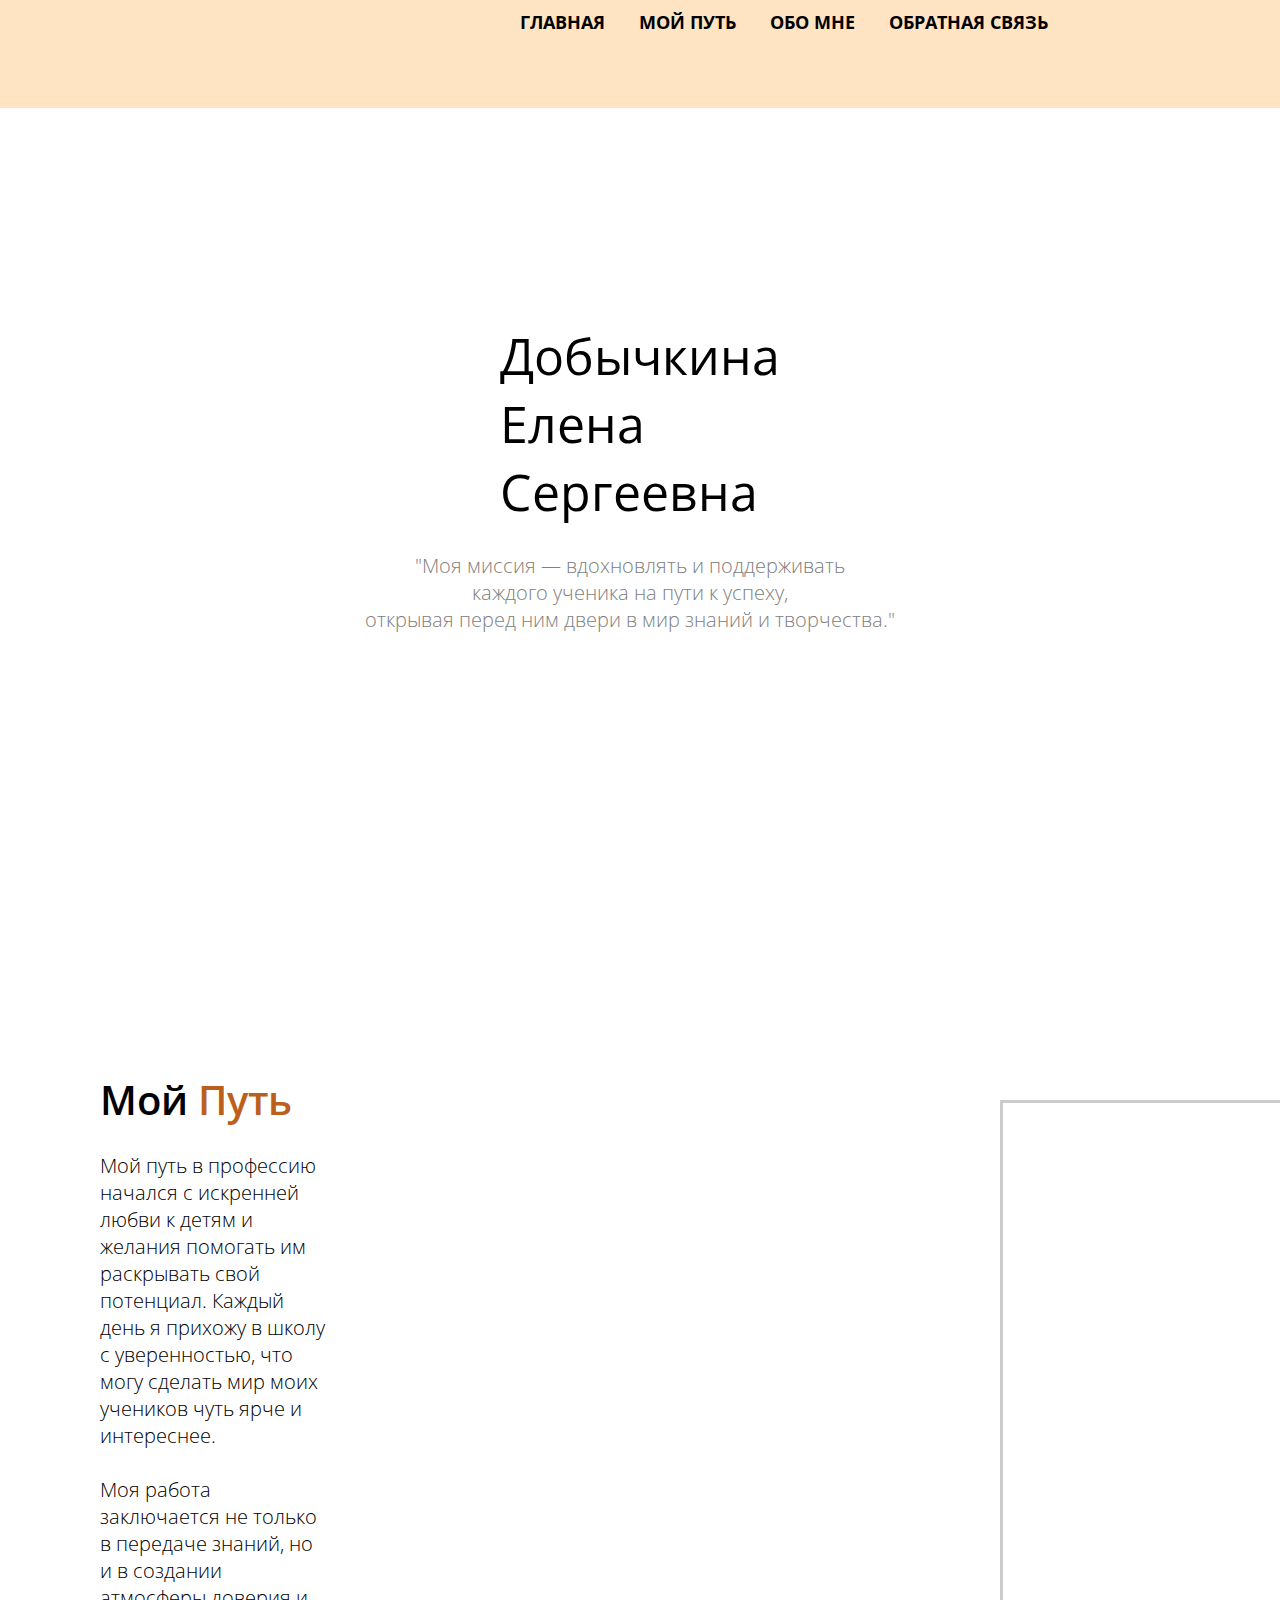
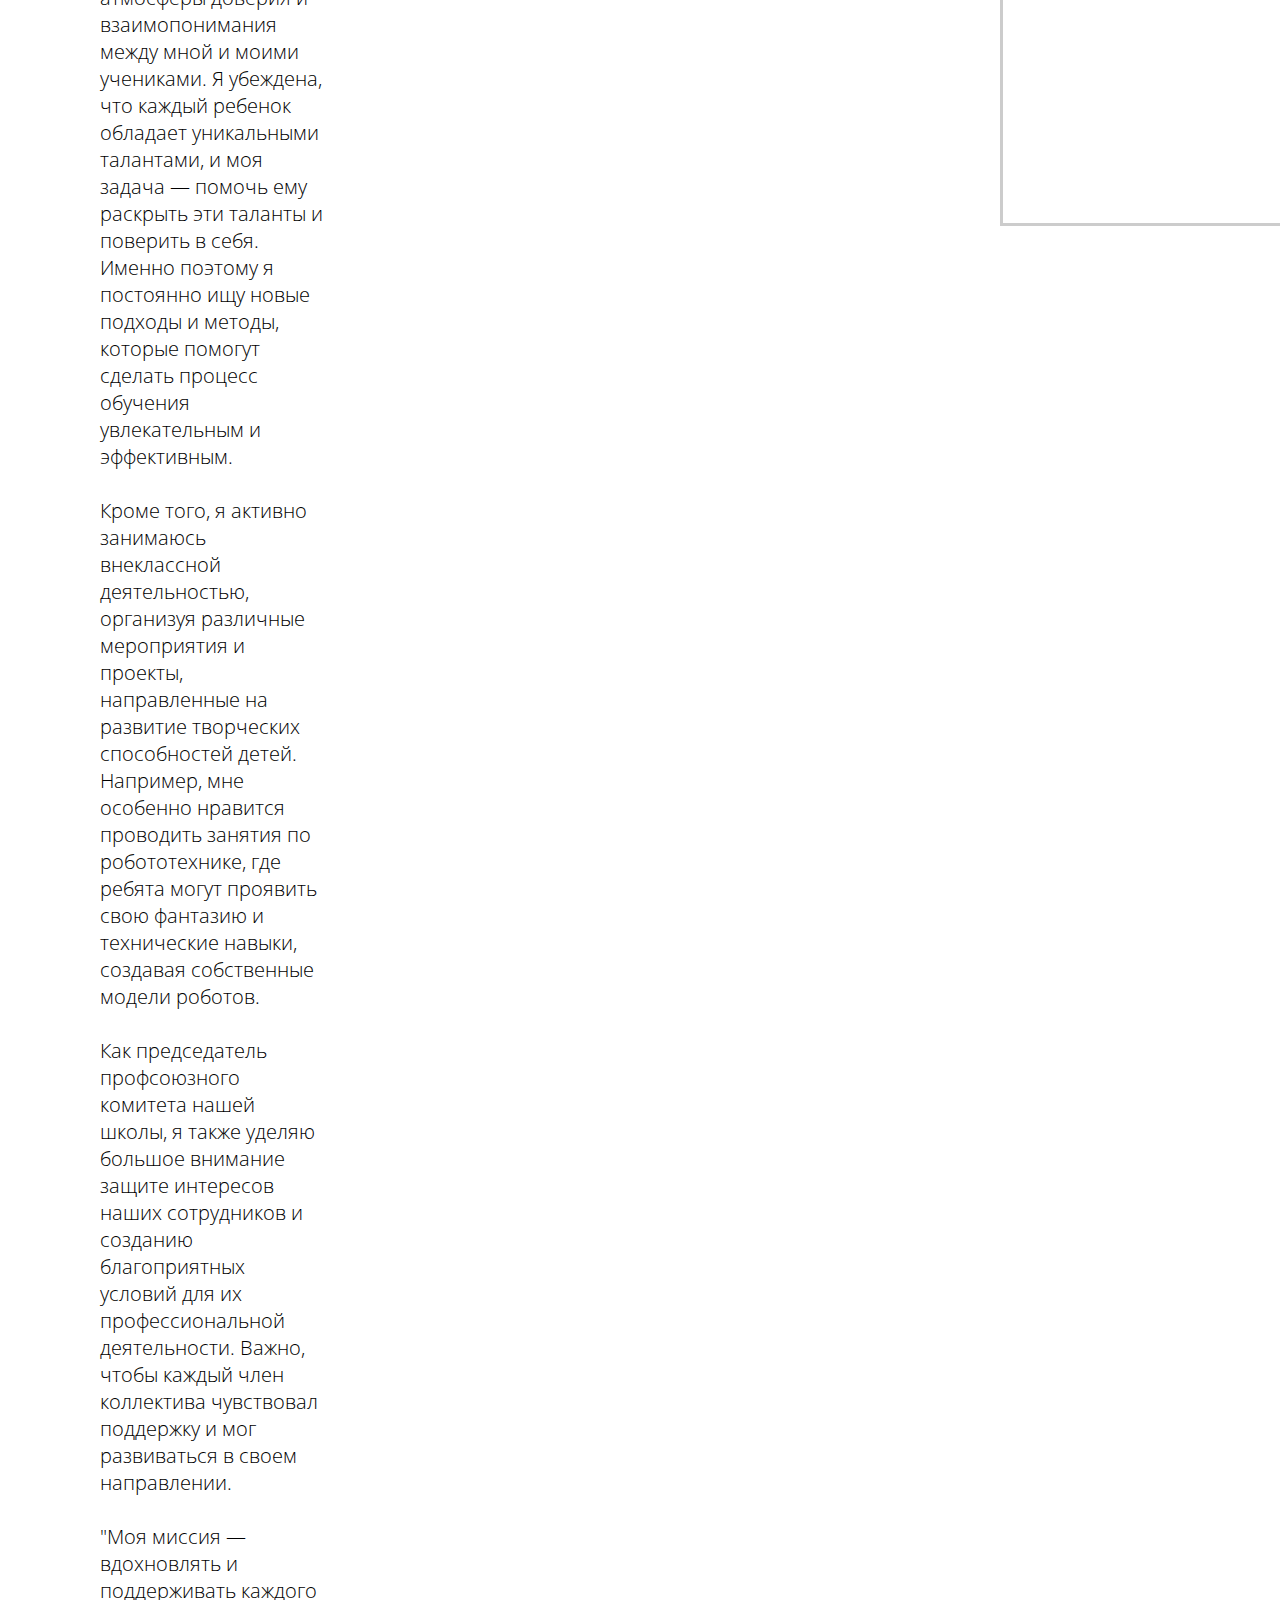
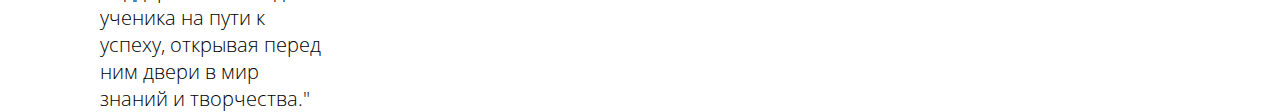
==== index.html @ dc0fd711 "Add files via upload" ====
<!DOCTYPE html>
<html lang="en">
  <head>
    <meta charset="UTF-8" />
    <meta name="viewport" content="width=device-width, initial-scale=1.0" />
    <link rel="preconnect" href="https://fonts.googleapis.com">
    <link rel="preconnect" href="https://fonts.gstatic.com" crossorigin>
    <link href="https://fonts.googleapis.com/css2?family=Open+Sans:ital,wght@0,300..800;1,300..800&display=swap" rel="stylesheet">
    <title>Добычкина.Е.С.</title>
    <link rel="stylesheet" href="style.css">
  </head>
  <body>
        <div class="header">
            <div class="container">
                <div class="header-line">
                    <div class="header-logo">
                        <img src="logo56.png" alt="">
                    </div>
                    <diva class="nav">
                        <a class="nav-item" href="#main">ГЛАВНАЯ</a>
                        <a class="nav-item" href="#mw">МОЙ ПУТЬ</a>
                        <a class="nav-item" href="@">ОБО МНЕ</a>
                        <a class="nav-item" href="@">ОБРАТНАЯ СВЯЗЬ</a>
                    </div>
                </div>
            </div>
        <!-- <div class="fonname">
            <img src="" alt="" width="5000" height="1000">
        
        </div> -->
            <section id="main">
                <div class="header-down">
                    
                    <div class="header-title">
                        Добычкина <br>
                        Елена <br>
                        Сергеевна <br>
                    </div>
                    <div class="subtitle">
                        "Моя миссия — вдохновлять и поддерживать<br> каждого ученика на пути к успеху, <br>
                        открывая перед ним двери в мир знаний и творчества."
                    </div>
                    <div class="rightmph">
                        <img src="moph.jpg" alt="">
                    </div>
                
                </div>
            </section>
        <div class="conttext">
            <div class="container">
                <div class="mywaytitle">
                    <section id="mw">
                        Мой <span>Путь</span>
                    </section>
                </div>
                <div class="mywaysubtitle">
                    Мой путь в профессию начался с искренней любви к детям и желания помогать им раскрывать свой потенциал. Каждый день я прихожу в школу с уверенностью, что могу сделать мир моих учеников чуть ярче и интереснее. <br>
                    <br>
                    Моя работа заключается не только в передаче знаний, но и в создании атмосферы доверия и взаимопонимания между мной и моими учениками. Я убеждена, что каждый ребенок обладает уникальными талантами, и моя задача — помочь ему раскрыть эти таланты и поверить в себя. Именно поэтому я постоянно ищу новые подходы и методы, которые помогут сделать процесс обучения увлекательным и эффективным. <br>
                    <br>
                    Кроме того, я активно занимаюсь внеклассной деятельностью, организуя различные мероприятия и проекты, направленные на развитие творческих способностей детей. Например, мне особенно нравится проводить занятия по робототехнике, где ребята могут проявить свою фантазию и технические навыки, создавая собственные модели роботов. <br>
                    <br>
                    Как председатель профсоюзного комитета нашей школы, я также уделяю большое внимание защите интересов наших сотрудников и созданию благоприятных условий для их профессиональной деятельности. Важно, чтобы каждый член коллектива чувствовал поддержку и мог развиваться в своем направлении. <br>
                    <br>
                    "Моя миссия — вдохновлять и поддерживать каждого ученика на пути к успеху, открывая перед ним двери в мир знаний и творчества."
                </div>
            </div>
        </div>

        <div id="slider">
            <input type="radio" name="slider" id="slide1" checked>
            <input type="radio" name="slider" id="slide2">
            <input type="radio" name="slider" id="slide3">
            <input type="radio" name="slider" id="slide4">
            <div id="slides">
                <div id="overflow">
                    <div class="inner">
                        <div class="slide slide_1">
                        <div class="slide-content">
                            <img src="fk0.jpg" alt="">
                        </div>
                        </div>
                        <div class="slide slide_2">
                        <div class="slide-content">
                            <img src="fk2.jpg" alt="" width="1000">
                        </div>
                        </div>
                        <div class="slide slide_3">
                        <div class="slide-content">
                            <img src="fk3.jpg" alt="">
                        </div>
                        </div>
                        <div class="slide slide_4">
                        <div class="slide-content">
                            <img src="fk4.jpg" alt="">
                        </div>
                        </div>
                    </div>
                </div>
            </div>
            <div id="controls">
                <label for="slide1"></label>
                <label for="slide2"></label>
                <label for="slide3"></label>
                <label for="slide4"></label>
            </div>
            <div id="bullets">
                <label for="slide1"></label>
                <label for="slide2"></label>
                <label for="slide3"></label>
                <label for="slide4"></label>
            </div>
        </div>
        
    




  </body>
</html>
---- style.css ----
body {
    margin: 0;
    font-family: "Open Sans", sans-serif;
}

html{
    scroll-behavior: smooth;
}

.container {
    margin-top: 0px;
    margin-left: 420px;
}

.header {
    background-color: bisque;
    height: 12vh;
    background-size: cover; 
    position: fixed;  
    top: 0;  
    z-index: 100;  
    width: 100%;  
    
}

.header-line{
    padding-top: 10px;
    display: flex;
    align-items: center;
    
}

.header-logo{
    margin-right: 100px;
}

.nav-item{
    color: black;
    text-decoration: none;
    font-weight: 700;
    font-size: 18px;

    margin-right: 30px;
    transition: all 0.35s linear;
}

.nav-item:hover{
    color: coral;
    font-size: 20px;
}

.fonname{
    position: absolute;
}

.header-down{
    position: relative;
}
.header-title{
    color: black;
    font-family: "Open Sans", sans-serif;
    font-size: 50px;
    font-weight: 400;

    text-align: left;
    position: absolute;
    left: 500px;

    margin-top: 322px;
}

.subtitle{
    color: gray;
    font-family: "Open Sans", sans-serif;
    font-size: 20px;
    font-weight: 200;

    text-align: center;
    position: absolute;
    left: 365px;

    margin-top: 552px;
}

.rightmph{
    position: absolute;
    top: 180px;
    left: 1200px;
}

.conttext{
    top: 920px;
    left: 100px;
    
}

.mywaytitle{
    
    position: absolute;
    top: 950px;
    left: 100px;
    font-family: "Open Sans", sans-serif;
    color: black;
    font-family: "Open Sans", sans-serif;
    font-size: 40px;
    font-weight: 600;
    text-align: left;
    position: absolute;
    margin-top: 122px;
    margin-right: 155px;
}
.mywaytitle span{
    color: rgb(189, 95, 28);

}


.mywaysubtitle{
    position: absolute;
    top: 1030px;
    left: 100px;
    font-family: "Open Sans", sans-serif;
    color: black;
    font-family: "Open Sans", sans-serif;
    font-size: 20px;
    font-weight: 200;
    text-align: left;
    position: absolute;
    margin-top: 122px;
    margin-right: 955px;
    
}

#slider {
    position: absolute;
    left: 1000px;
    top: 1100px;
    width: 800px;
    height: 800px;
    max-width: 100%;
    text-align: center;
 }
 #slider input[type=radio] {
    display: none;
 }
 #slider label {
    cursor:pointer;
    text-decoration: none;
 }
 #slides {
    padding: 10px;
    border: 3px solid #ccc;
    position: relative;
    z-index: 1;
 }
 #overflow {
    width: 100%;
    overflow: hidden;
 }
 #slide1:checked ~ #slides .inner {
    margin-left: 0%;
 }
 #slide2:checked ~ #slides .inner {
    margin-left: -100%;
 }
 #slide3:checked ~ #slides .inner {
    margin-left: -200%;
 }
 #slide4:checked ~ #slides .inner {
    margin-left: -300%;
 }
 #slides .inner {
    transition: margin-left 800ms cubic-bezier(0.770, 0.000, 0.175, 1.000);
    width: 400%;
    line-height: 0;
    height: 700px;
 }
 #slides .slide {
    width: 25%;
    float:left;
    display: block;
    justify-content: center;
    align-items: center;
    height: 100%;
    color: #fff;
 }

 #controls {
    margin: -320px 0 0 0;
    width: 100%;
    height: 50px;
    z-index: 3;
    position: relative;
    
 }
 #controls label {
    transition: opacity 0.2s ease-out;
    display: none;
    width: 50px;
    height: 50px;
    opacity: .4;
 }
 #controls label:hover {
    opacity: 1;
 }
 #slide1:checked ~ #controls label:nth-child(2),
 #slide2:checked ~ #controls label:nth-child(3),
 #slide3:checked ~ #controls label:nth-child(4),
 #slide4:checked ~ #controls label:nth-child(1){
     background: url(sr.png) no-repeat;
     background-size: 50px;
     float:right;
     margin:0 -50px 0 0;
     display: block;
 }
 #slide1:checked ~ #controls label:nth-last-child(2),
 #slide2:checked ~ #controls label:nth-last-child(3),
 #slide3:checked ~ #controls label:nth-last-child(4),
 #slide4:checked ~ #controls label:nth-last-child(1) {
    background: url(ggg.png) ;
    float:left;
    margin: 0 0 0 -50px;
    display: block;
 }
 #bullets {
    margin: 150px 0 0;
    text-align: center;
 }
 #bullets label {
    display: inline-block;
    width: 10px;
    height: 10px;
    border-radius:100%;
    margin: 0 10px;
 }
 #slide1:checked ~ #bullets label:nth-child(1),
 #slide2:checked ~ #bullets label:nth-child(2),
 #slide3:checked ~ #bullets label:nth-child(3),
 #slide4:checked ~ #bullets label:nth-child(4) {
 }
 @media screen and (max-width: 100px) {
    #slide1:checked ~ #controls label:nth-child(2),
    #slide2:checked ~ #controls label:nth-child(3),
    #slide3:checked ~ #controls label:nth-child(4),
    #slide4:checked ~ #controls label:nth-child(1),
    #slide1:checked ~ #controls label:nth-last-child(2),
    #slide2:checked ~ #controls label:nth-last-child(3),
    #slide3:checked ~ #controls label:nth-last-child(4),
    #slide4:checked ~ #controls label:nth-last-child(1) {
       margin: 0;
    }
    #slides {
       max-width: calc(100% - 140px);
       margin: 0 auto;
    }
 }
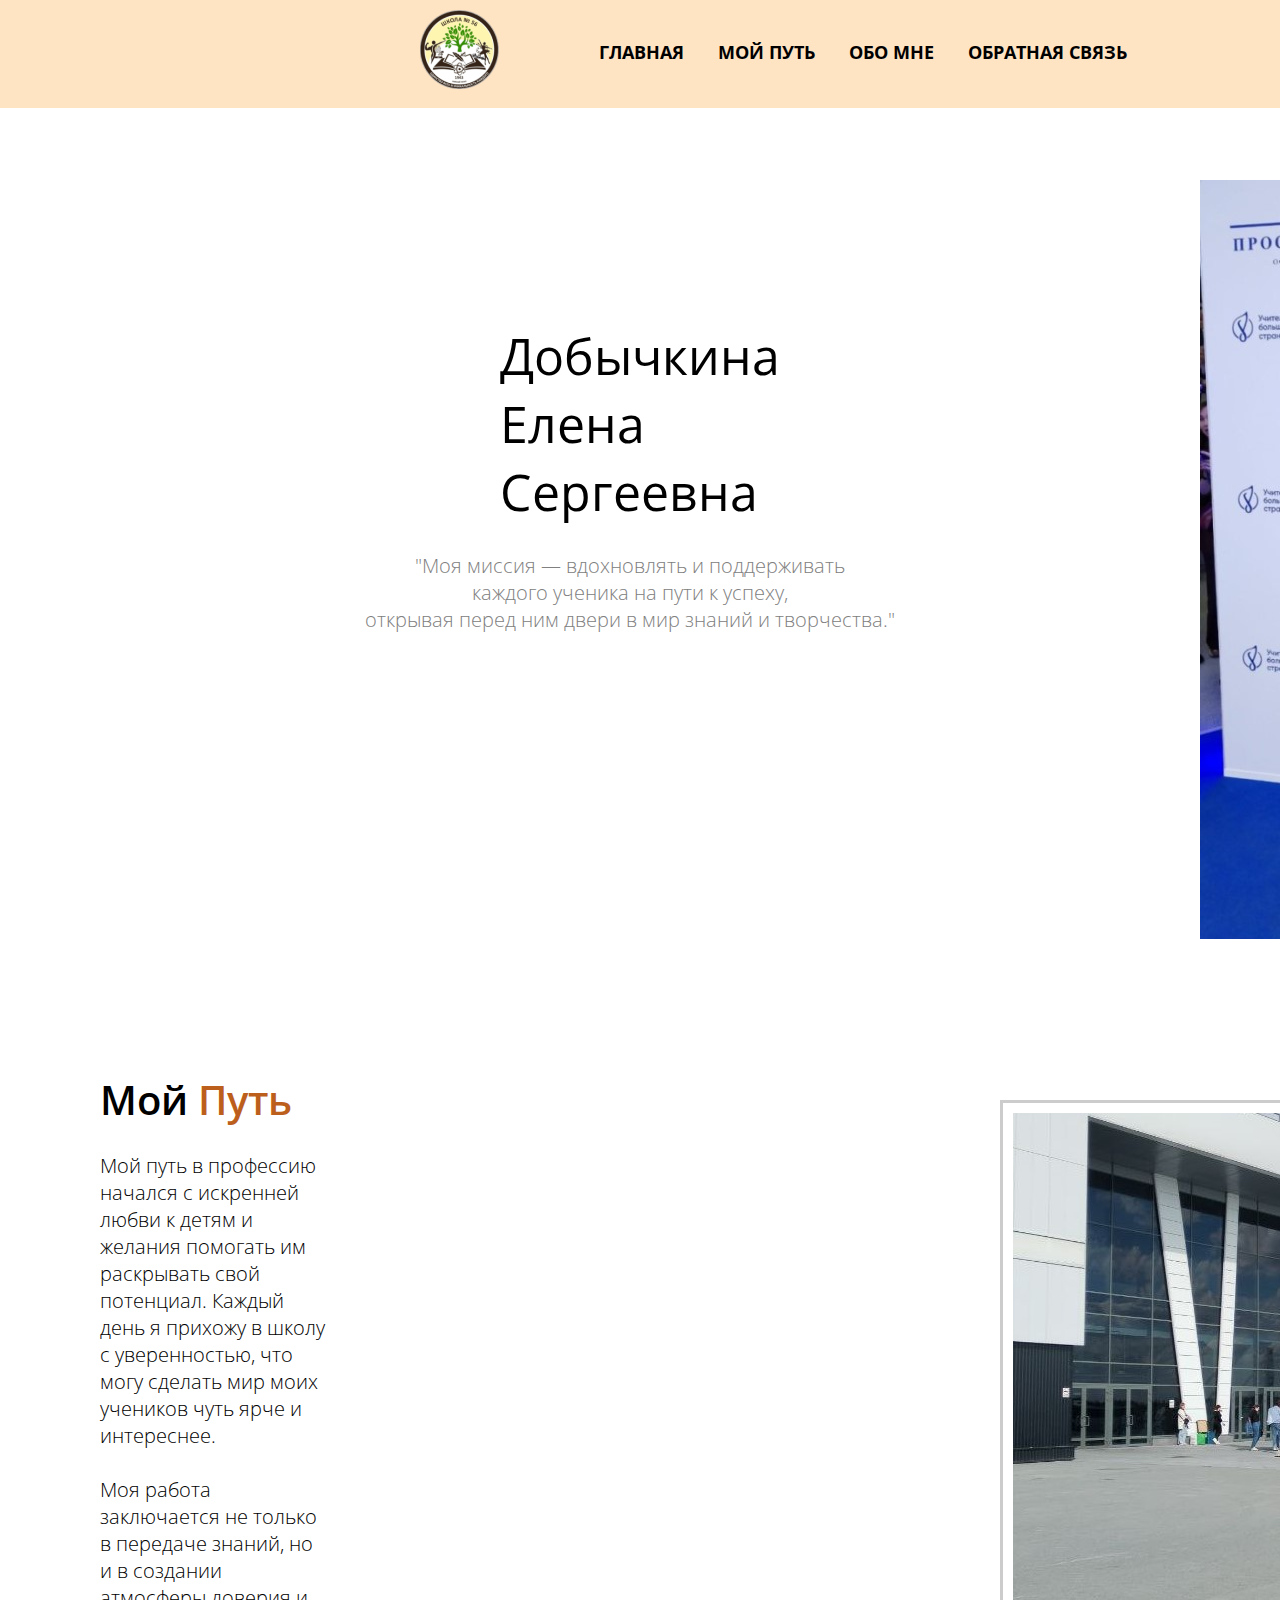
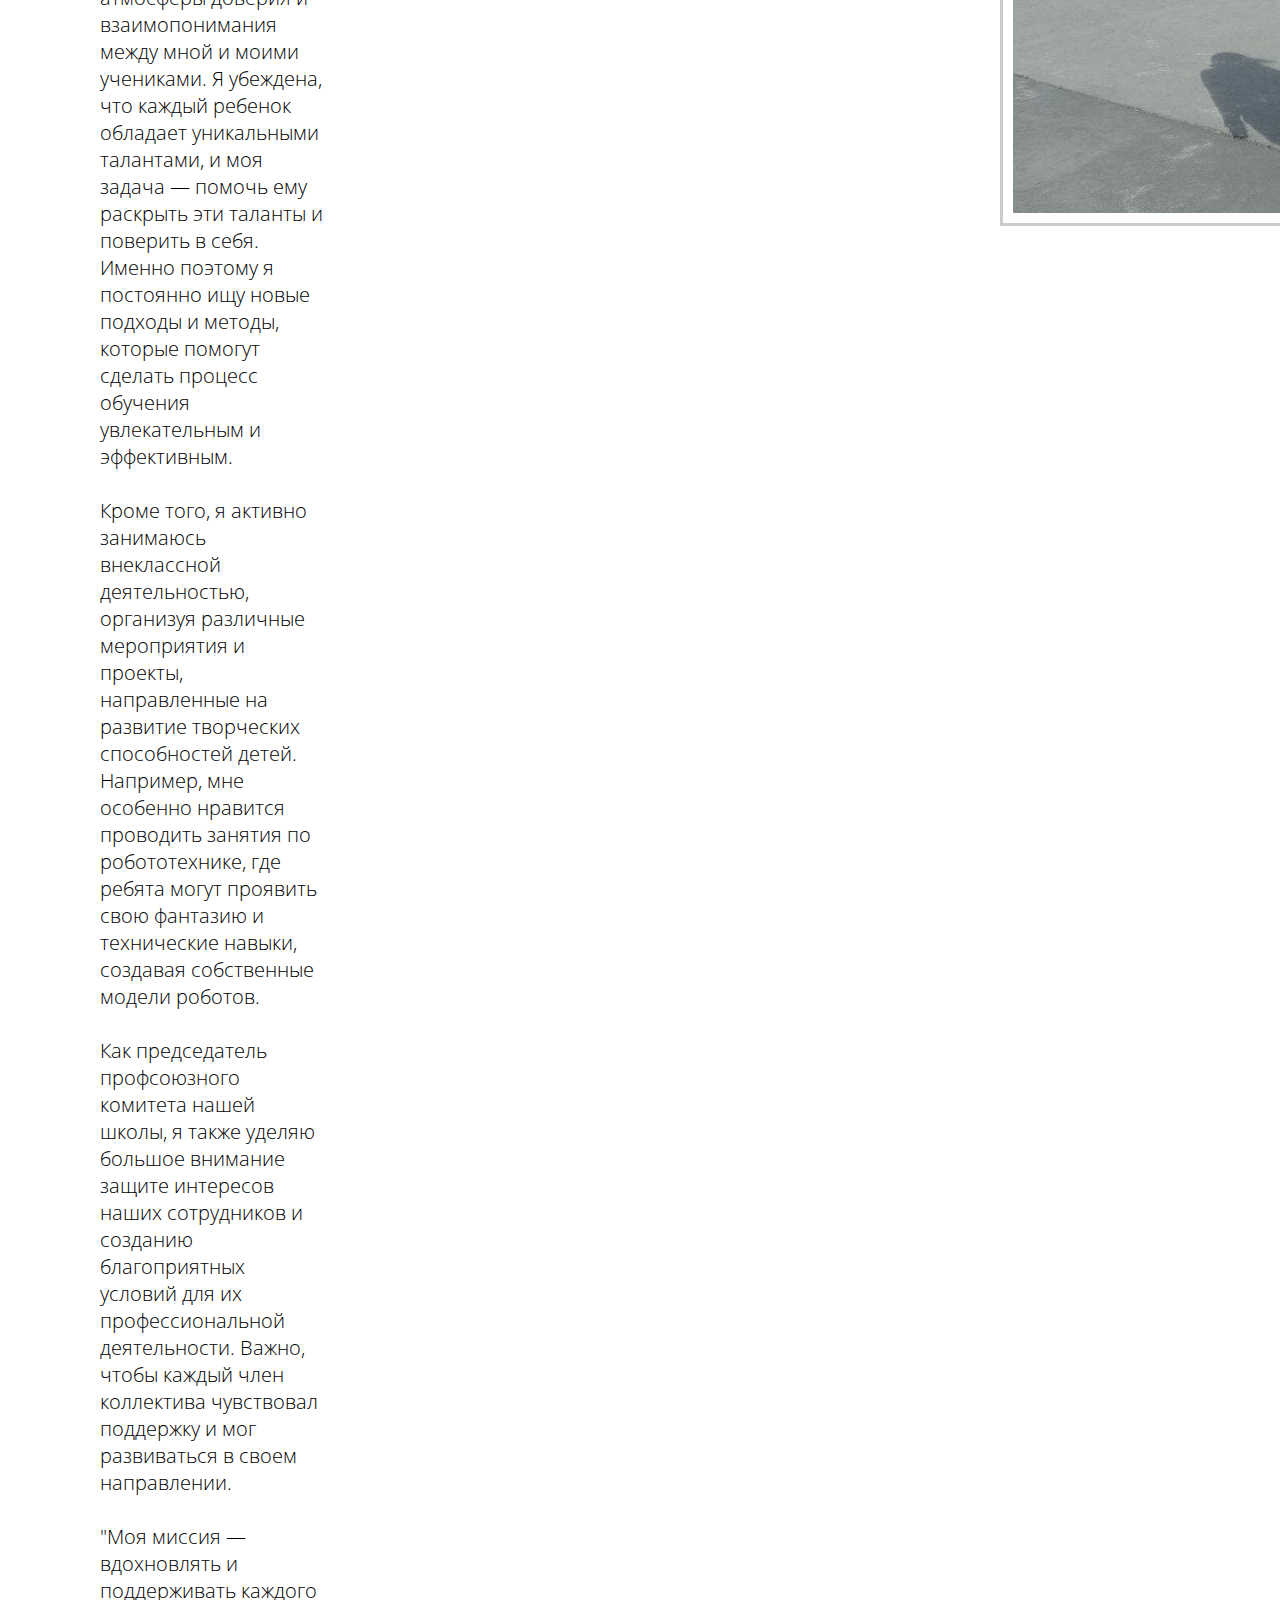
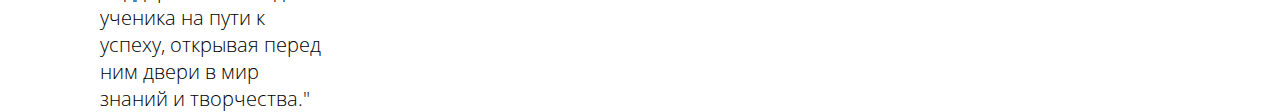
==== commit 9e11d679: "Update index.html" ====
--- a/index.html
+++ b/index.html
@@ -14,7 +14,7 @@
             <div class="container">
                 <div class="header-line">
                     <div class="header-logo">
-                        <img src="logo56.png" alt="">
+                        <img src="img/logo56.png" alt="">
                     </div>
                     <diva class="nav">
                         <a class="nav-item" href="#main">ГЛАВНАЯ</a>
@@ -41,7 +41,7 @@
                         открывая перед ним двери в мир знаний и творчества."
                     </div>
                     <div class="rightmph">
-                        <img src="moph.jpg" alt="">
+                        <img src="img/moph.jpg" alt="">
                     </div>
                 
                 </div>
@@ -77,22 +77,22 @@
                     <div class="inner">
                         <div class="slide slide_1">
                         <div class="slide-content">
-                            <img src="fk0.jpg" alt="">
+                            <img src="img/fk0.jpg" alt="">
                         </div>
                         </div>
                         <div class="slide slide_2">
                         <div class="slide-content">
-                            <img src="fk2.jpg" alt="" width="1000">
+                            <img src="img/fk2.jpg" alt="" width="1000">
                         </div>
                         </div>
                         <div class="slide slide_3">
                         <div class="slide-content">
-                            <img src="fk3.jpg" alt="">
+                            <img src="img/fk3.jpg" alt="">
                         </div>
                         </div>
                         <div class="slide slide_4">
                         <div class="slide-content">
-                            <img src="fk4.jpg" alt="">
+                            <img src="img/fk4.jpg" alt="">
                         </div>
                         </div>
                     </div>
